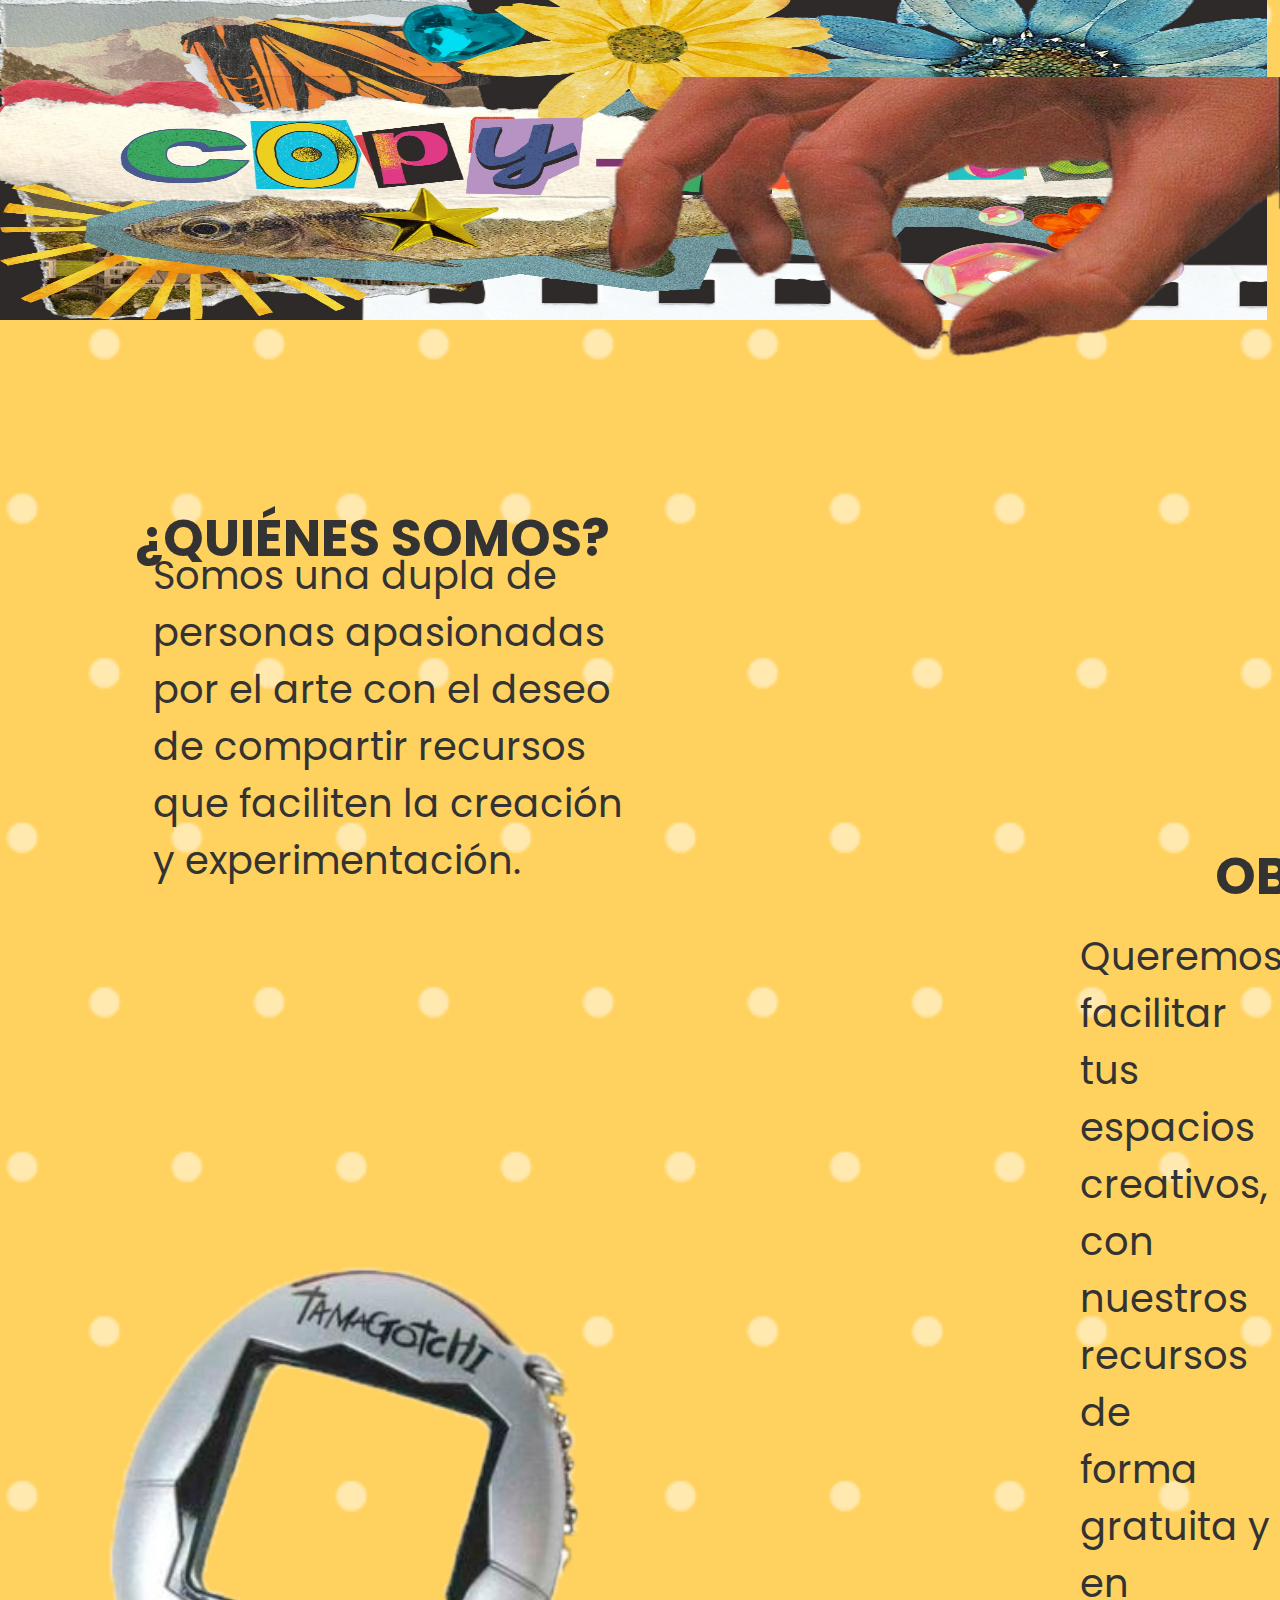
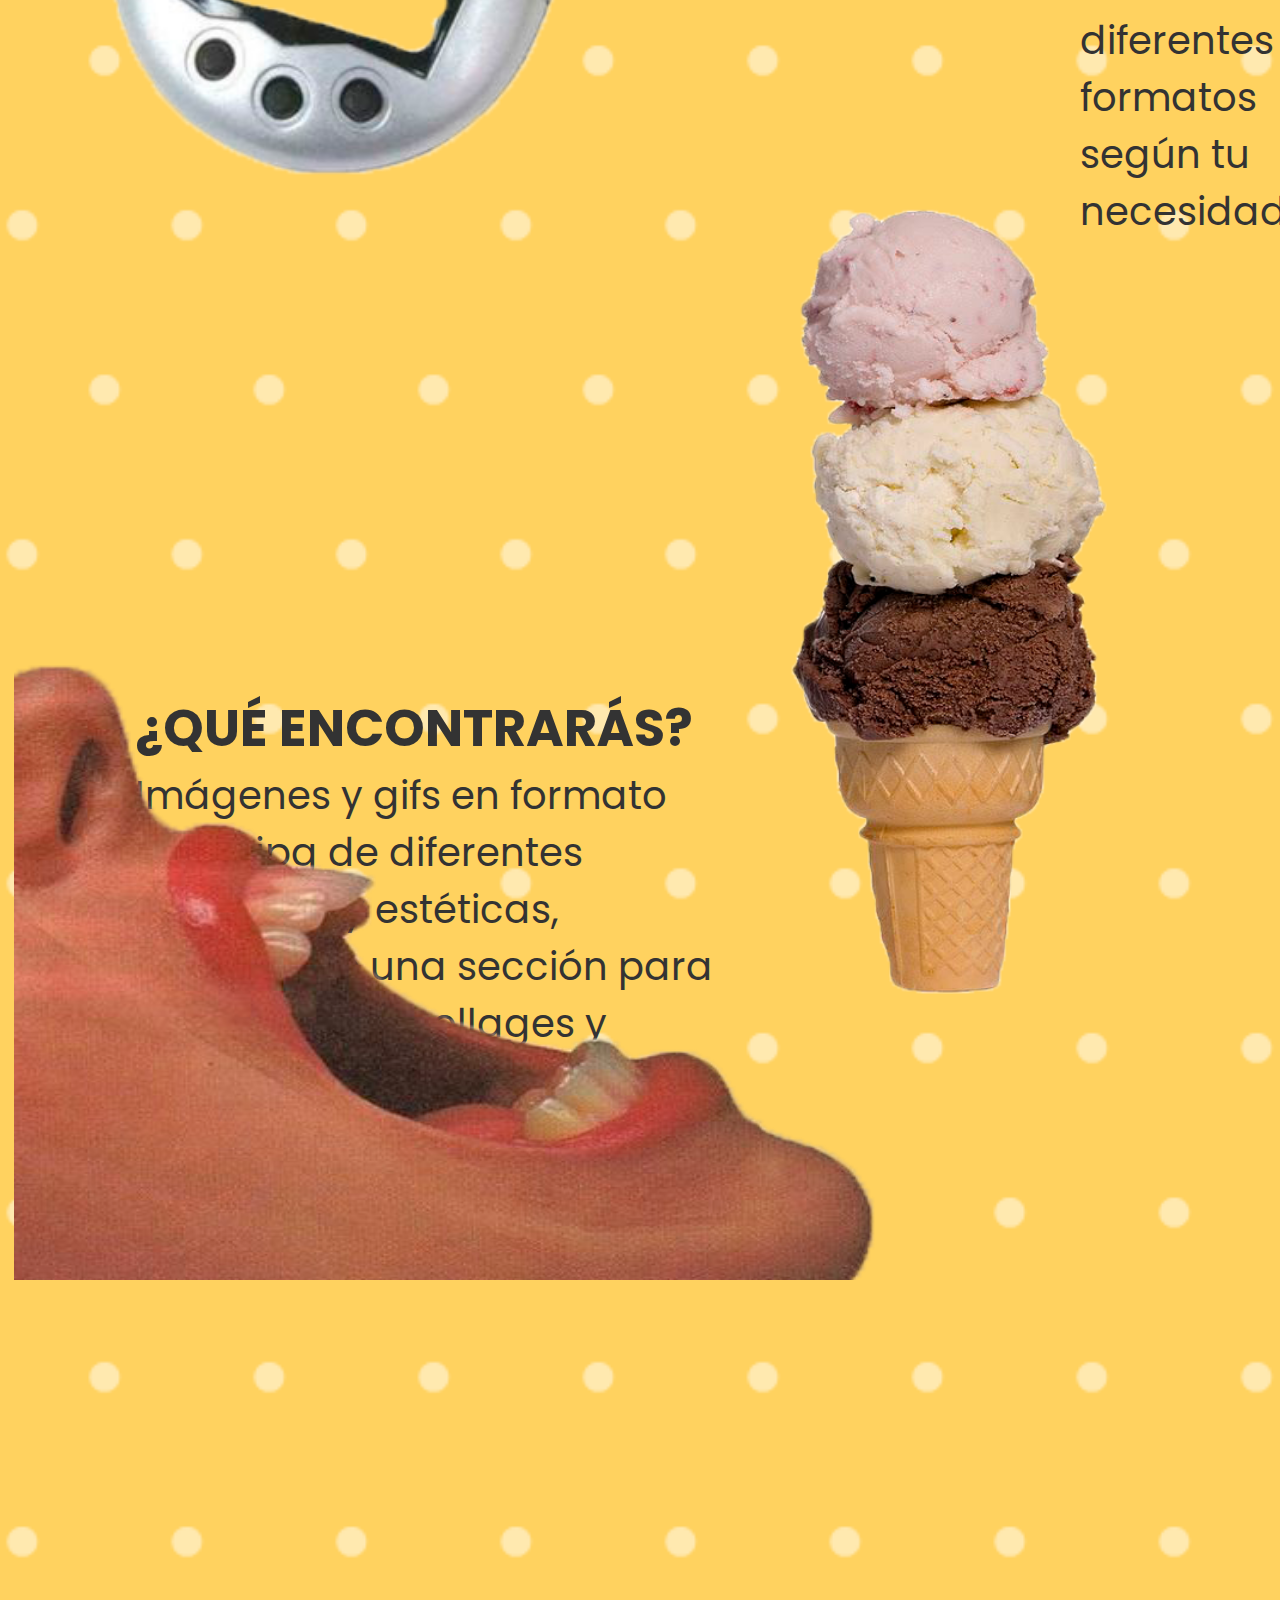
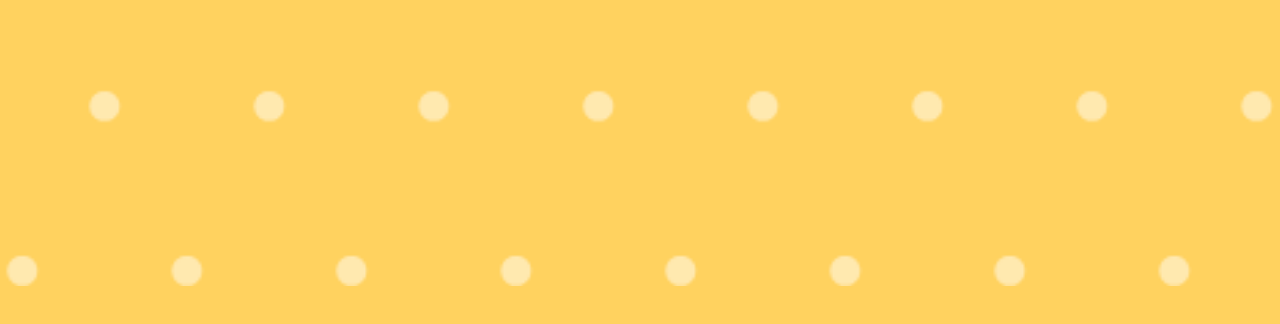
==== views/home.html @ df13f578 "Initial commit" ====
<!DOCTYPE html>
<html lang="es">
<head>
  <meta charset="UTF-8">
  <meta name="viewport" content="width=device-width, initial-scale=1.0">
  <link rel="stylesheet" href="../css/home.css"> <!-- Enlace al archivo CSS -->
</head>
<body>
  <!-- Imagen del encabezado -->
  <img src="../images/home/portada-paginaweb.jpg" alt="Encabezado Copy-Paste" class="header-image">
  
  <h2 class="quienes-somos">¿QUIÉNES SOMOS?</h2>
  <p class="quienes-somos-p">Somos una dupla de <br> personas apasionadas <br> por el arte con el deseo <br> de compartir recursos <br> que faciliten  la creación <br> y experimentación.</p>

  <img src="../images/home/mano.png" alt="Encabezado Copy-Paste" class="mano-image">

  <h2 class="objetivo">OBJETIVO</h2>
  <p class="objetivo-p">Queremos facilitar tus espacios creativos, con nuestros recursos de <br> forma gratuita y en diferentes formatos <br> según tu necesidad.</p>
  
  <img src="../images/home/tamagochi.png" alt="Encabezado Copy-Paste" class="tamagochi-image">

  <h2 class="que-encontraras">¿QUÉ ENCONTRARÁS?</h2>
  <p class="que-encontraras-p">Imágenes y gifs en formato <br> png y jpg de diferentes <br> temáticas y estéticas,<br> además de una sección para <br> compartir tus collages y <br>apoyarnos en esta <br>comunidad de creativos.</p>
  <img src="../images/home/helado.png" alt="Encabezado Copy-Paste" class="helado-image">
  <img src="../images/home/boca.png" alt="Encabezado Copy-Paste" class="boca-image">
  <div class="puntos-blancos-image"></div>
  
</body>
</html>
---- css/home.css ----
@import url('https://fonts.googleapis.com/css2?family=Poppins:wght@400;600&display=swap');

body {
    background-color: #FFD25F; /* Color de fondo amarillo claro */
    font-family: 'Poppins', sans-serif; /* Tipografía Poppins para todo el contenido */
    margin: 0px;/* Elimina márgenes predeterminados */
    position: relative;
}

h2 {
    font-size: 4.0vw; /* Tamaño para subtítulos */
    color: #333; /* Color oscuro para los subtítulos */
}

.quienes-somos {
    margin-top: 20vh; /* Ajusta la posición específica para el primer título */
    padding-left: 15vh;

}
.objetivo{
    margin-top: -10vh; /* Ajusta la posición específica para el primer título */
    padding-left: 135vh;
}
.que-encontraras{
    position: relative;
    top: -30vh;
    margin-top: 80vh; /* Ajusta la posición específica para el primer título */
    padding-left: 15vh;
}

p {
    font-size: 3.0vw; /* Tamaño de texto legible */
    color: #333; /* Color oscuro para el texto */
}
.quienes-somos-p{
    padding-left: 17vh;
    margin-top: -8vh;
}
.objetivo-p{
    padding-left: 120vh;
    margin-top: -8vh;
}
.que-encontraras-p{
    position: relative;
    top: -80vh;
    margin-top: 50vh; /* Ajusta la posición específica para el primer título */
    padding-left: 15vh;
}

.header-image {
    width: 99vw; /* Ocupa todo el ancho de la ventana */
    height: 25vw; /* Mantiene la proporción */
    display: block;
}
.mano-image {
    position: relative;
    width: 55vw; /* Mantiene el ancho automático */
    height: 55vw; /* Mantiene la proporción */
    float: right; /* Cambia a 'left' si quieres que esté a la izquierda */
    transform: scaleX(-1); /* Invierte horizontalmente la imagen */
    margin-top: -94.5vh;
    left: 0.2vh;
}
.tamagochi-image {
    position: relative;
    width: 75vw; /* Mantiene el ancho automático */
    height: 75vw; /* Mantiene la proporción */
    float: left; /* Cambia a 'left' si quieres que esté a la izquierda */
    margin-top: -90vh;
    left: -10vh;
}
.helado-image {
    position:absolute;
    width: 50vw; /* Mantiene el ancho automático */
    height: 70vw; /* Mantiene la proporción */
    right: 1vw;
    top: 135vw;
}   
.boca-image {
    position:absolute;
    width: 90vw; /* Mantiene el ancho automático */
    height: 90vw; /* Mantiene la proporción */
    right: 8.9vw;
    top: 135vw;
    transform: scaleX(-1);
}
.puntos-blancos-image {
    position: absolute; /* Coloca la imagen en la parte superior */
    top: 0;
    left: 0;
    right: 0;
    bottom: 0;
    background-image: url(../images/home/puntos-blancos-fondo.png); /* Cambia la ruta a tu imagen */
    background-size:cover; /* O 'contain', según lo que desees */
    background-repeat: no-repeat;
    background-position: center; /* Centra la imagen */
    opacity: 0.5; /* Ajusta la opacidad de la imagen */
    z-index: -1; /* Asegúrate de que esté detrás del contenido */
}
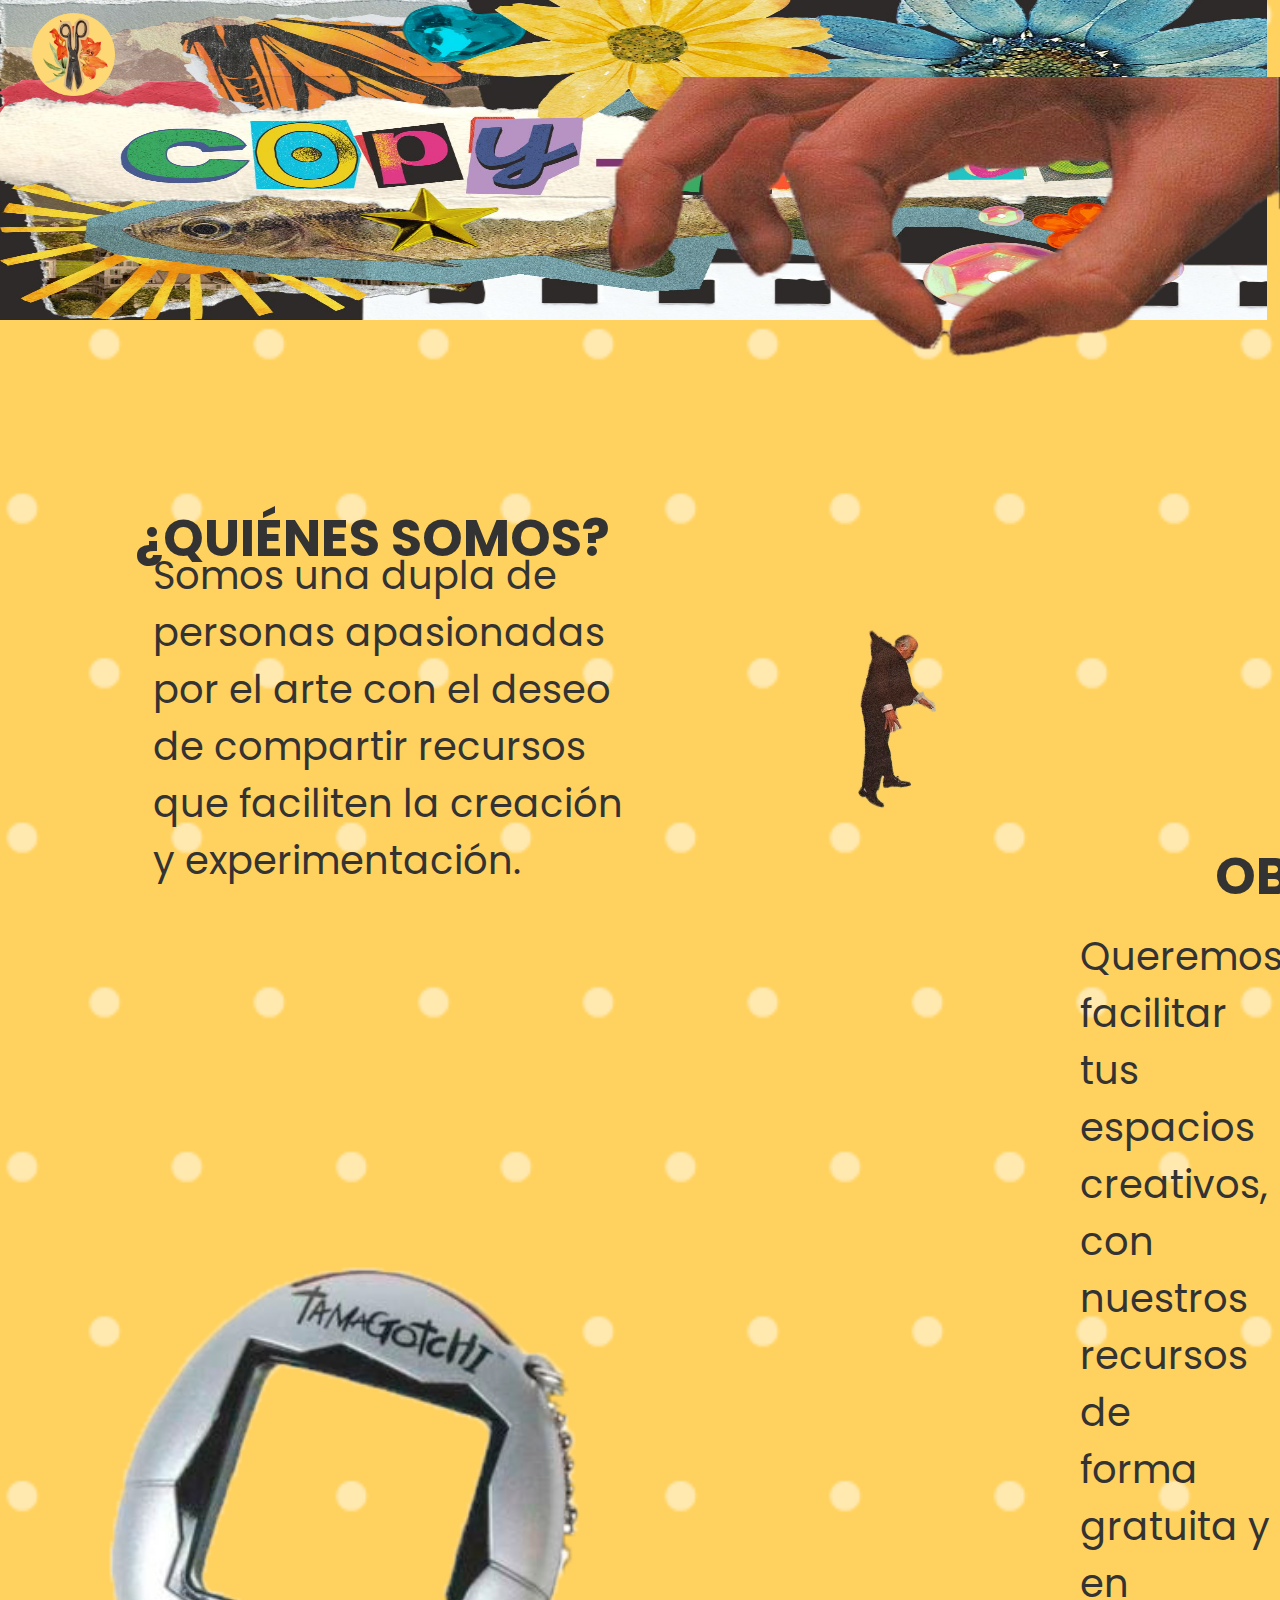
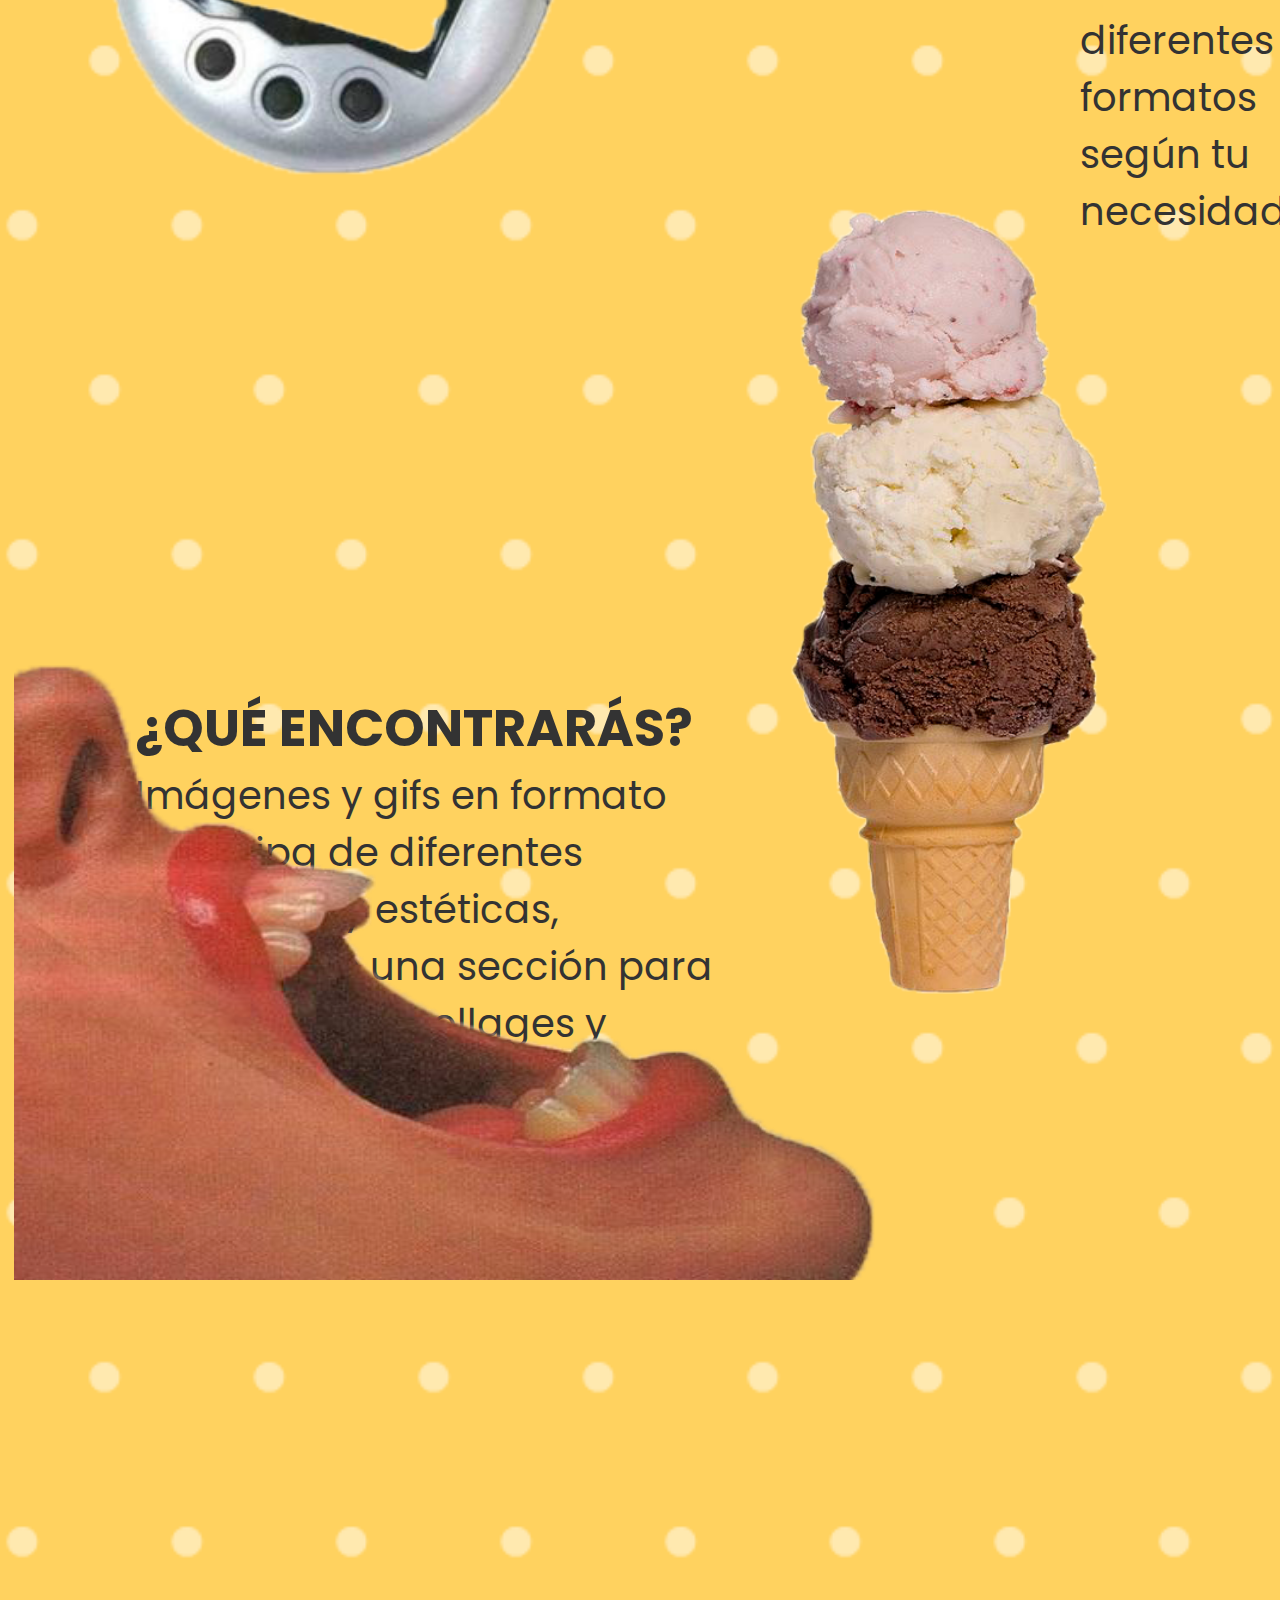
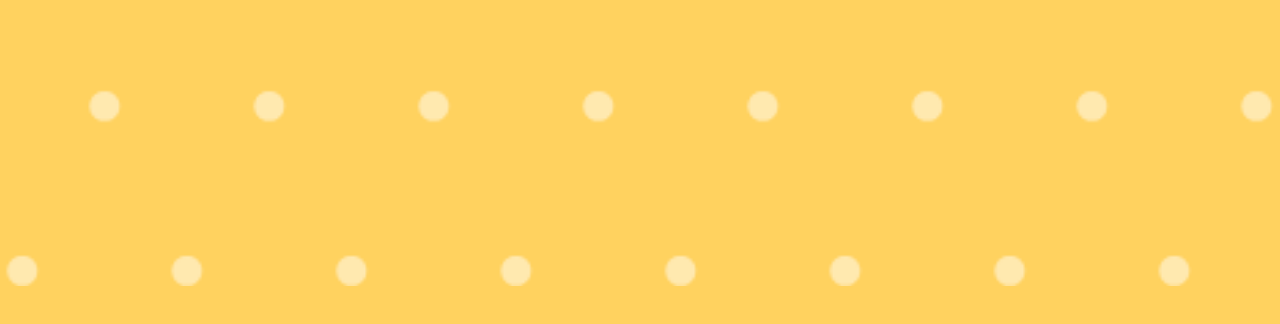
==== commit c4784682: "Logo y señor (sin movimiento)" ====
--- a/views/home.html
+++ b/views/home.html
@@ -7,22 +7,27 @@
 </head>
 <body>
   <!-- Imagen del encabezado -->
-  <img src="../images/home/portada-paginaweb.jpg" alt="Encabezado Copy-Paste" class="header-image">
+  <img src="../images/home/portada-paginaweb.jpg" alt="portada" class="header-image">
+  <img src="../images/home/logo-collage.png" alt="logo" class="logo-image">
+
+  <div class="container">
+    <img src="../images/home/señor.png" alt="señor" class="señor-image">
+  </div>
   
   <h2 class="quienes-somos">¿QUIÉNES SOMOS?</h2>
   <p class="quienes-somos-p">Somos una dupla de <br> personas apasionadas <br> por el arte con el deseo <br> de compartir recursos <br> que faciliten  la creación <br> y experimentación.</p>
-
-  <img src="../images/home/mano.png" alt="Encabezado Copy-Paste" class="mano-image">
+  
+  <img src="../images/home/mano.png" alt="mano" class="mano-image">
 
   <h2 class="objetivo">OBJETIVO</h2>
   <p class="objetivo-p">Queremos facilitar tus espacios creativos, con nuestros recursos de <br> forma gratuita y en diferentes formatos <br> según tu necesidad.</p>
   
-  <img src="../images/home/tamagochi.png" alt="Encabezado Copy-Paste" class="tamagochi-image">
+  <img src="../images/home/tamagochi.png" alt="tamagochi" class="tamagochi-image">
 
   <h2 class="que-encontraras">¿QUÉ ENCONTRARÁS?</h2>
   <p class="que-encontraras-p">Imágenes y gifs en formato <br> png y jpg de diferentes <br> temáticas y estéticas,<br> además de una sección para <br> compartir tus collages y <br>apoyarnos en esta <br>comunidad de creativos.</p>
-  <img src="../images/home/helado.png" alt="Encabezado Copy-Paste" class="helado-image">
-  <img src="../images/home/boca.png" alt="Encabezado Copy-Paste" class="boca-image">
+  <img src="../images/home/helado.png" alt="helado" class="helado-image">
+  <img src="../images/home/boca.png" alt="boca" class="boca-image">
   <div class="puntos-blancos-image"></div>
   
 </body>
--- a/css/home.css
+++ b/css/home.css
@@ -1,36 +1,36 @@
 @import url('https://fonts.googleapis.com/css2?family=Poppins:wght@400;600&display=swap');
 
 body {
-    background-color: #FFD25F; /* Color de fondo amarillo claro */
-    font-family: 'Poppins', sans-serif; /* Tipografía Poppins para todo el contenido */
-    margin: 0px;/* Elimina márgenes predeterminados */
+    background-color: #FFD25F; 
+    font-family: 'Poppins', sans-serif; 
+    margin: 0px;
     position: relative;
 }
 
 h2 {
-    font-size: 4.0vw; /* Tamaño para subtítulos */
-    color: #333; /* Color oscuro para los subtítulos */
+    font-size: 4.0vw; 
+    color: #333; 
 }
 
 .quienes-somos {
-    margin-top: 20vh; /* Ajusta la posición específica para el primer título */
+    margin-top: 20vh; 
     padding-left: 15vh;
 
 }
 .objetivo{
-    margin-top: -10vh; /* Ajusta la posición específica para el primer título */
+    margin-top: -10vh; 
     padding-left: 135vh;
 }
 .que-encontraras{
     position: relative;
     top: -30vh;
-    margin-top: 80vh; /* Ajusta la posición específica para el primer título */
+    margin-top: 80vh; 
     padding-left: 15vh;
 }
 
 p {
-    font-size: 3.0vw; /* Tamaño de texto legible */
-    color: #333; /* Color oscuro para el texto */
+    font-size: 3.0vw; 
+    color: #333; 
 }
 .quienes-somos-p{
     padding-left: 17vh;
@@ -43,57 +43,86 @@
 .que-encontraras-p{
     position: relative;
     top: -80vh;
-    margin-top: 50vh; /* Ajusta la posición específica para el primer título */
+    margin-top: 50vh; 
     padding-left: 15vh;
 }
 
 .header-image {
-    width: 99vw; /* Ocupa todo el ancho de la ventana */
-    height: 25vw; /* Mantiene la proporción */
+    width: 99vw; 
+    height: 25vw; 
     display: block;
 }
 .mano-image {
     position: relative;
-    width: 55vw; /* Mantiene el ancho automático */
-    height: 55vw; /* Mantiene la proporción */
-    float: right; /* Cambia a 'left' si quieres que esté a la izquierda */
-    transform: scaleX(-1); /* Invierte horizontalmente la imagen */
+    width: 55vw; 
+    height: 55vw; 
+    float: right; 
+    transform: scaleX(-1); 
     margin-top: -94.5vh;
     left: 0.2vh;
 }
 .tamagochi-image {
     position: relative;
-    width: 75vw; /* Mantiene el ancho automático */
-    height: 75vw; /* Mantiene la proporción */
-    float: left; /* Cambia a 'left' si quieres que esté a la izquierda */
+    width: 75vw; 
+    height: 75vw; 
+    float: left; 
     margin-top: -90vh;
     left: -10vh;
 }
 .helado-image {
     position:absolute;
-    width: 50vw; /* Mantiene el ancho automático */
-    height: 70vw; /* Mantiene la proporción */
+    width: 50vw; 
+    height: 70vw; 
     right: 1vw;
     top: 135vw;
 }   
 .boca-image {
     position:absolute;
-    width: 90vw; /* Mantiene el ancho automático */
-    height: 90vw; /* Mantiene la proporción */
+    width: 90vw; 
+    height: 90vw; 
     right: 8.9vw;
     top: 135vw;
     transform: scaleX(-1);
 }
 .puntos-blancos-image {
-    position: absolute; /* Coloca la imagen en la parte superior */
+    position: absolute; 
     top: 0;
     left: 0;
     right: 0;
     bottom: 0;
-    background-image: url(../images/home/puntos-blancos-fondo.png); /* Cambia la ruta a tu imagen */
-    background-size:cover; /* O 'contain', según lo que desees */
+    background-image: url(../images/home/puntos-blancos-fondo.png); 
+    background-size:cover; 
     background-repeat: no-repeat;
-    background-position: center; /* Centra la imagen */
-    opacity: 0.5; /* Ajusta la opacidad de la imagen */
-    z-index: -1; /* Asegúrate de que esté detrás del contenido */
+    background-position: center; 
+    opacity: 0.5; 
+    z-index: -1; 
 }
+.logo-image{
+    position:absolute;
+    height: 6.5vw;
+    width: 6.5vw;
+    right: 91vw;
+    top: 1vw;
+}
+.container {
+    position: absolute;
+    width: 100vw;
+    height: 80vw;
+    display: flex;
+    justify-content: center;
+    align-items: center;
+    overflow:auto; /* Para que no se vea la imagen saliendo del contenedor */
+}
+
+.señor-image {
+    position: absolute;
+    width: 320px; /* Ajusta el tamaño de la imagen si es necesario */
+    transform: translate(80%, -38%)rotate(-20deg); /* Centra la imagen horizontal y verticalmente */
+    animation: moveInS 3s ease-in-out 3; /* 3 repeticiones */
+    z-index: 1;
+}
+
+/* Definir el movimiento en los keyframes */
+@keyframes moveInS {
+    0% {
+        transform: translate(0, 0); /* Punto de partida */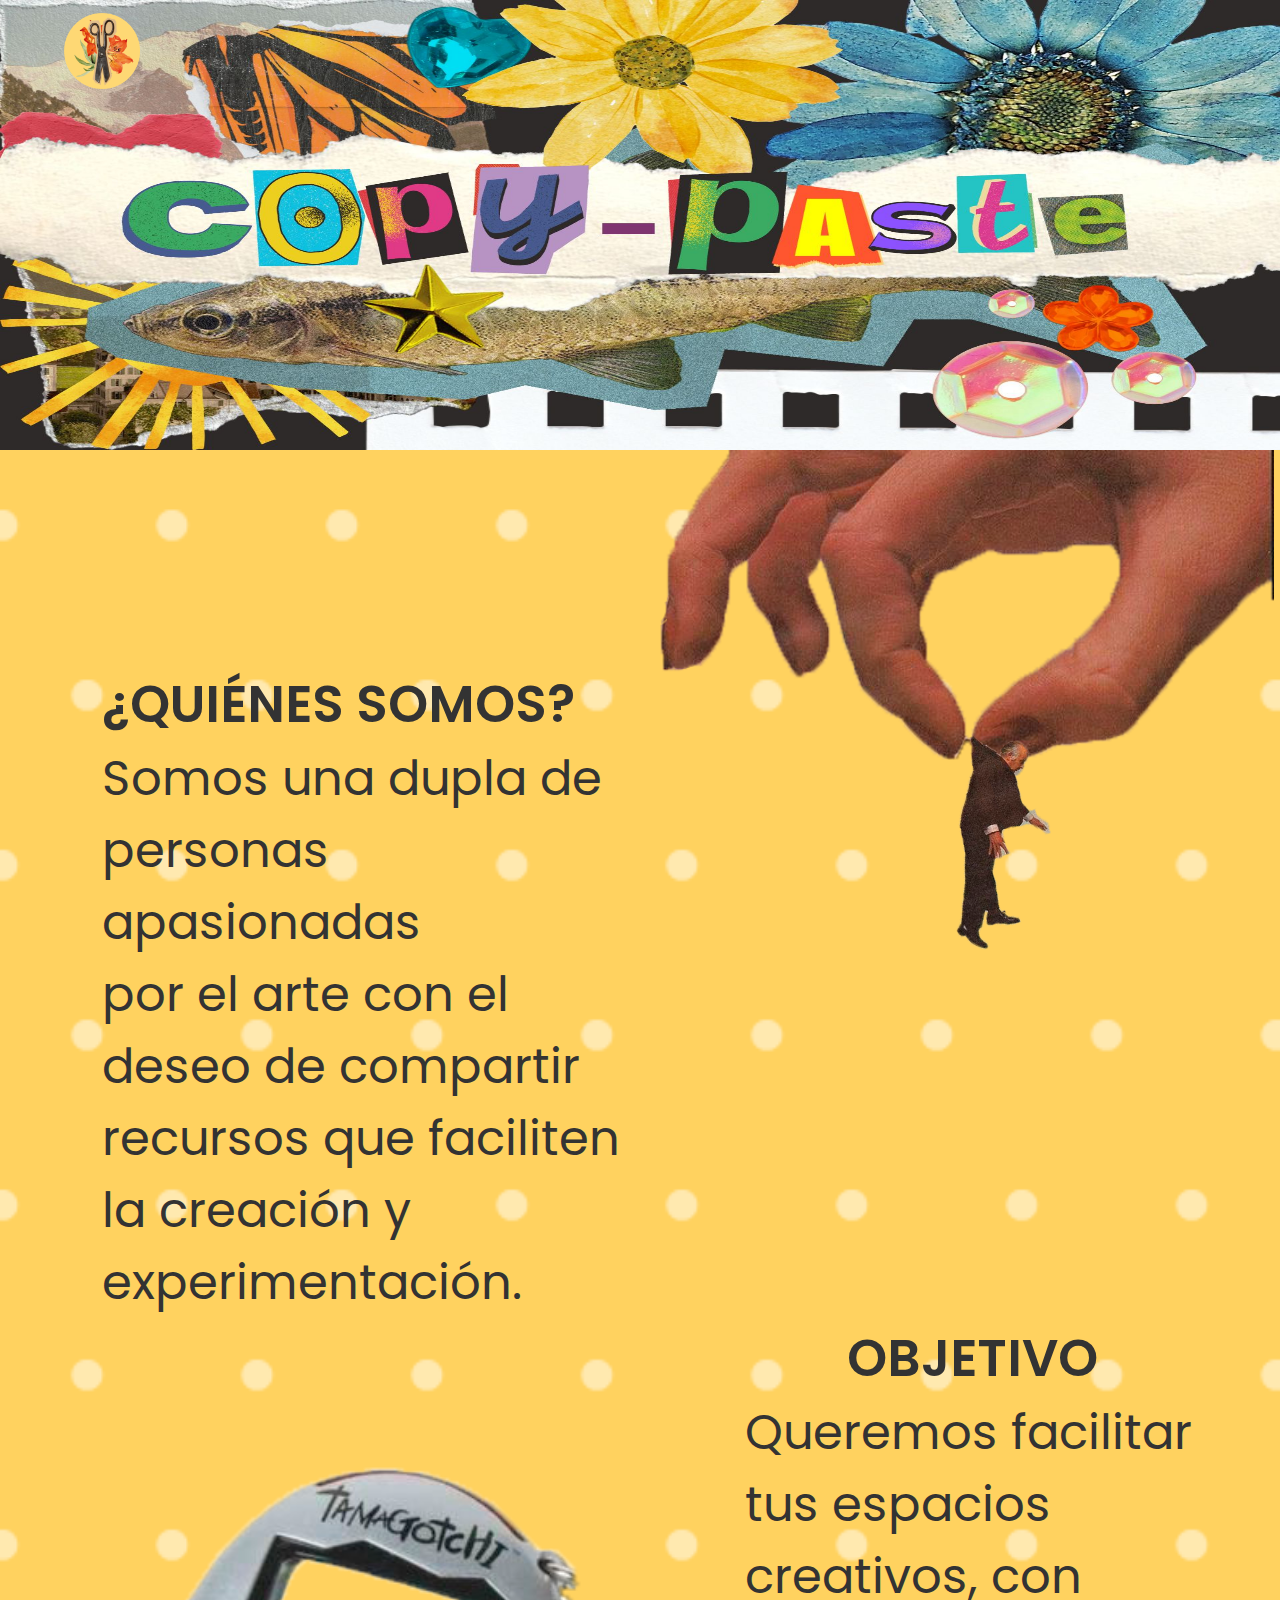
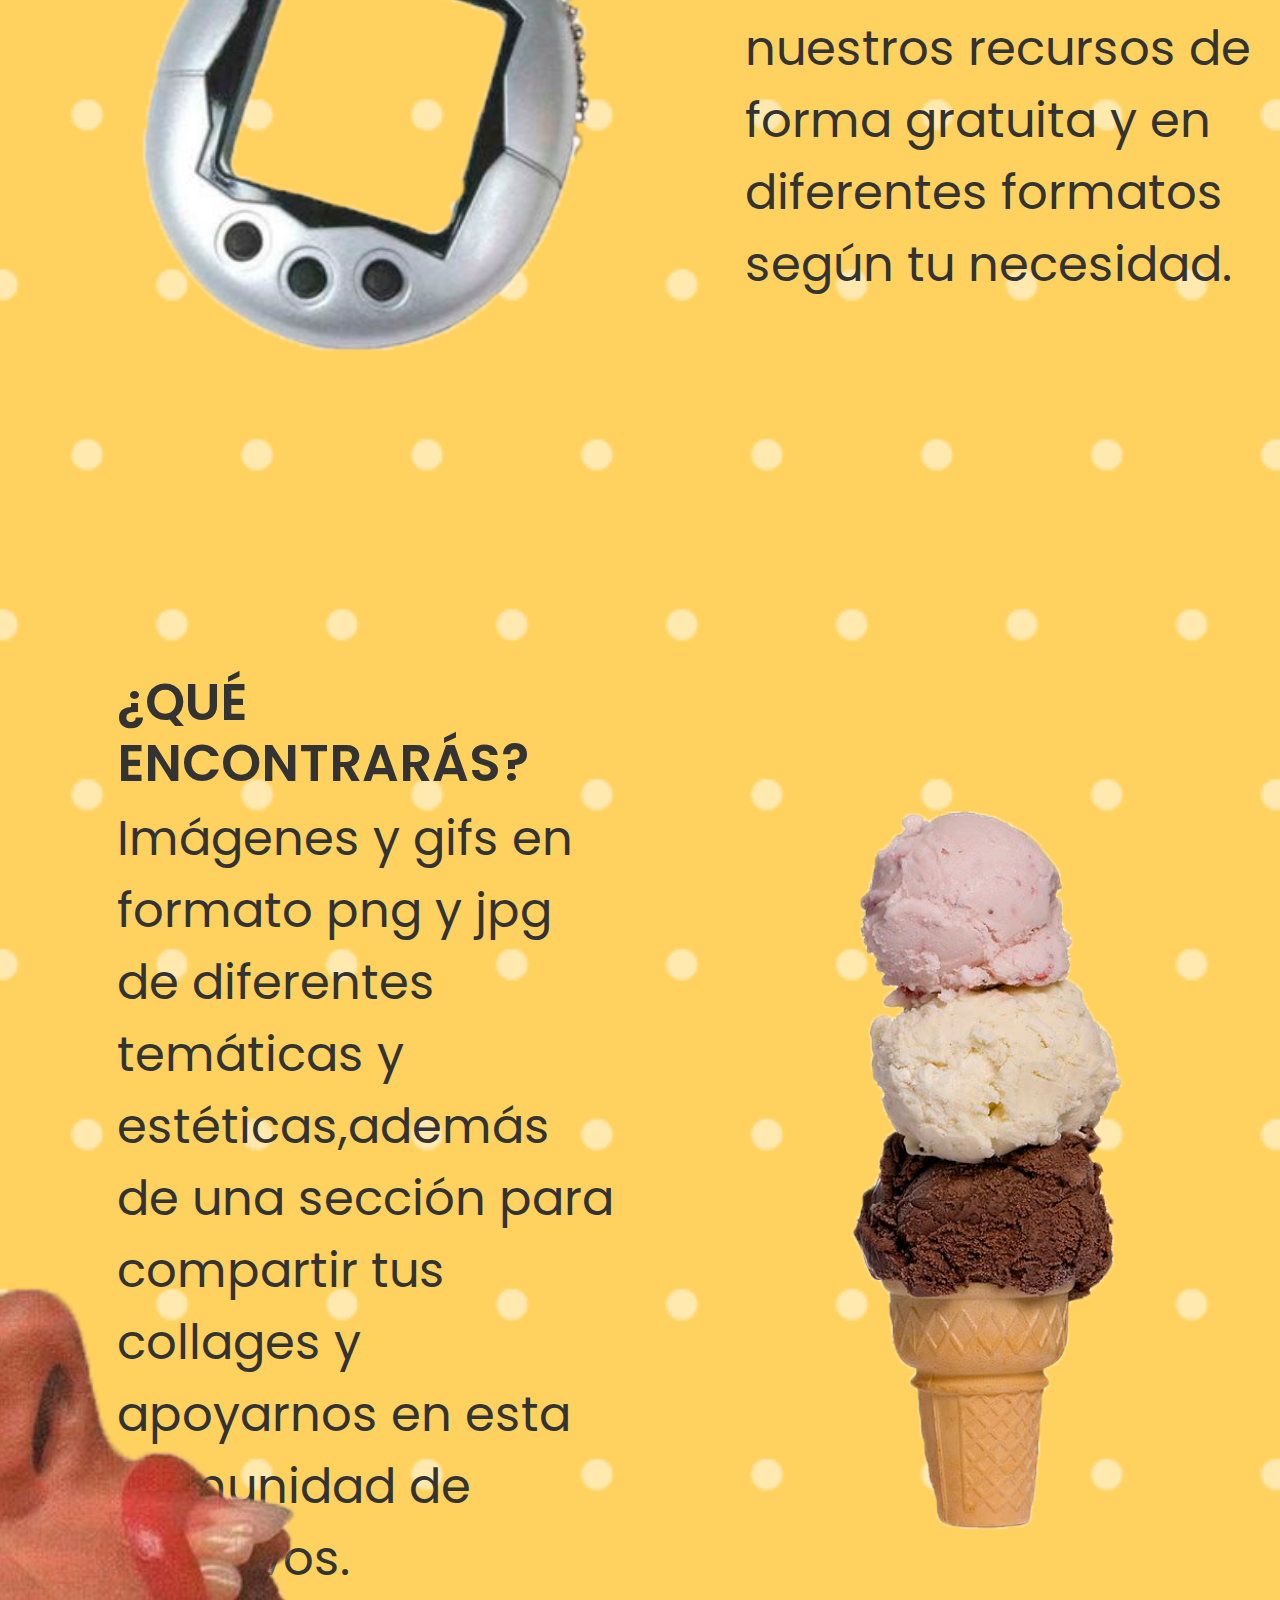
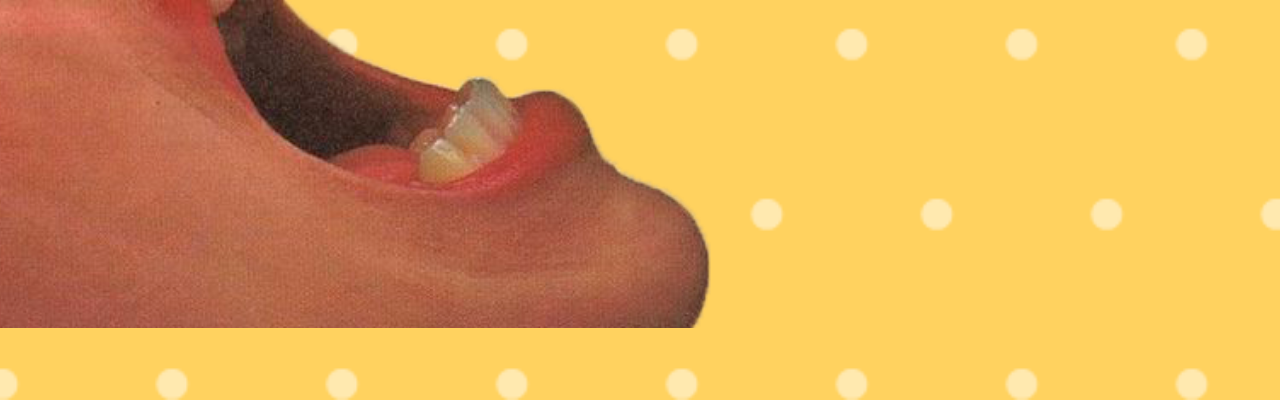
==== commit ab2eb90c: "Vista Recursos y Png , archivo @keryframes" ====
--- a/views/home.html
+++ b/views/home.html
@@ -3,32 +3,48 @@
 <head>
   <meta charset="UTF-8">
   <meta name="viewport" content="width=device-width, initial-scale=1.0">
-  <link rel="stylesheet" href="../css/home.css"> <!-- Enlace al archivo CSS -->
+  <link rel="stylesheet" href="https://stackpath.bootstrapcdn.com/bootstrap/4.5.2/css/bootstrap.min.css"> <!-- Bootstrap CSS -->
+  <link rel="stylesheet" href="../css/home.css"> <!-- Tu CSS personalizado -->
+  
 </head>
 <body>
-  <!-- Imagen del encabezado -->
-  <img src="../images/home/portada-paginaweb.jpg" alt="portada" class="header-image">
-  <img src="../images/home/logo-collage.png" alt="logo" class="logo-image">
-
-  <div class="container">
-    <img src="../images/home/señor.png" alt="señor" class="señor-image">
-  </div>
-  
-  <h2 class="quienes-somos">¿QUIÉNES SOMOS?</h2>
-  <p class="quienes-somos-p">Somos una dupla de <br> personas apasionadas <br> por el arte con el deseo <br> de compartir recursos <br> que faciliten  la creación <br> y experimentación.</p>
-  
-  <img src="../images/home/mano.png" alt="mano" class="mano-image">
-
-  <h2 class="objetivo">OBJETIVO</h2>
-  <p class="objetivo-p">Queremos facilitar tus espacios creativos, con nuestros recursos de <br> forma gratuita y en diferentes formatos <br> según tu necesidad.</p>
-  
-  <img src="../images/home/tamagochi.png" alt="tamagochi" class="tamagochi-image">
-
-  <h2 class="que-encontraras">¿QUÉ ENCONTRARÁS?</h2>
-  <p class="que-encontraras-p">Imágenes y gifs en formato <br> png y jpg de diferentes <br> temáticas y estéticas,<br> además de una sección para <br> compartir tus collages y <br>apoyarnos en esta <br>comunidad de creativos.</p>
-  <img src="../images/home/helado.png" alt="helado" class="helado-image">
-  <img src="../images/home/boca.png" alt="boca" class="boca-image">
   <div class="puntos-blancos-image"></div>
   
+  <div class="container-fluid">
+    <div class="row">
+      <!-- Imagen del encabezado -->
+      <div class="col-12 p-0">
+        <img src="../images/home/portada-paginaweb.jpg" alt="portada" class="header-image img-fluid w-100">
+        <img src="../images/home/logo-collage.png" alt="logo" class="logo-image">
+        <img src="../images/home/mano.png" alt="mano" class="mano-image img-fluid">
+        <img src="../images/home/señor.png" alt="señor" class="señor-image img-fluid">
+        <h2 class="quienes-somos">¿QUIÉNES SOMOS?</h2>
+        <p class="quienes-somos-p">Somos una dupla de personas apasionadas <br> por el arte con el deseo de compartir recursos que faciliten la creación y experimentación.</p>
+      </div>
+    </div>
+    <div class="row">
+      <div class="col-6">
+        <img src="../images/home/tamagochi.png" alt="tamagochi" class="tamagochi-image img-fluid">
+      </div>
+      <div class="col-6">
+        <h2 class="objetivo">OBJETIVO</h2>
+        <p class="objetivo-p">Queremos facilitar tus espacios creativos, con nuestros recursos de forma gratuita y en diferentes formatos según tu necesidad.</p>
+      </div>
+    </div>
+    <div class="row">
+      <div class="col-6">
+        <h2 class="que-encontraras">¿QUÉ ENCONTRARÁS?</h2>
+        <p class="que-encontraras-p">Imágenes y gifs en formato png y jpg de diferentes temáticas y estéticas,además de una sección para compartir tus collages y apoyarnos en esta comunidad de creativos.</p>
+        <img src="../images/home/boca.png" alt="boca" class="boca-image img-fluid">
+      </div>
+      <div class="col-6 text-center">
+        <img src="../images/home/helado.png" alt="helado" class="helado-image img-fluid">
+      </div>
+    </div>
+  </div>  
+  <!-- Bootstrap JS y Popper.js -->
+  <script src="https://code.jquery.com/jquery-3.5.1.slim.min.js"></script>
+  <script src="https://cdn.jsdelivr.net/npm/@popperjs/core@2.5.2/dist/umd/popper.min.js"></script>
+  <script src="https://stackpath.bootstrapcdn.com/bootstrap/4.5.2/js/bootstrap.min.js"></script>
 </body>
-</html>+</html>
--- a/css/home.css
+++ b/css/home.css
@@ -1,8 +1,16 @@
 @import url('https://fonts.googleapis.com/css2?family=Poppins:wght@400;600&display=swap');
 
+.row {
+    height: 1200px; /* Ajusta la altura al contenido */
+}
+.container-fluid {
+    height: 100%; /* Asegura que el contenido ocupe el 100% del espacio disponible */
+    position: relative;
+    z-index: 1; /* Pone el contenido por encima del fondo */
+}
 body {
     background-color: #FFD25F; 
-    font-family: 'Poppins', sans-serif; 
+    font-family: 'Poppins', 'sans-serif'; 
     margin: 0px;
     position: relative;
 }
@@ -10,119 +18,256 @@
 h2 {
     font-size: 4.0vw; 
     color: #333; 
-}
-
-.quienes-somos {
-    margin-top: 20vh; 
-    padding-left: 15vh;
-
-}
+    font-weight: 600;
+}
+
+p {
+    font-size: 3.0rem; 
+    color: #333; 
+}
+.menu-image {
+    position: absolute;
+    width: 7%;
+    height: auto;
+    top: 1vw;
+    left: 87vw;
+}
+.header-image {
+    width: 100%;
+    height: 50vh;
+}
+.logo-image{
+    position:absolute;
+    height: 4%;
+    width: auto;
+    left: 5vw;
+    top: 1vw;
+}
+
+.quienes-somos { 
+    position: relative;
+    padding-left: 8vw;
+    top: -45vw;
+}
+.quienes-somos-p{
+    max-width: 50vw;
+    position: relative;
+    padding-left: 8vw;
+    top: -45vw;
+}
+.mano-image {
+    position: relative;
+    width: 50%;
+    right: -49.5vw;
+    transform: scaleX(-1); 
+}
+.señor-image { 
+    position: relative;
+    right: 11vw;
+    top: 10vw;
+    width: 30%;
+    transform: translate(80%, -38%)rotate(-20deg); 
+} 
 .objetivo{
-    margin-top: -10vh; 
-    padding-left: 135vh;
+    position: relative;
+    padding-left: 15vw;
+    padding-top: 10vw;
+}
+
+.objetivo-p{
+    position: relative;
+    max-width: 50vw;
+    padding-left: 7vw;
+}
+
+.tamagochi-image {
+    position: relative;
+    width: 100%;
+    transform: scale(1.5); 
+    left: 7vw;
+    top: 18vw;
+
 }
 .que-encontraras{
     position: relative;
-    top: -30vh;
-    margin-top: 80vh; 
-    padding-left: 15vh;
-}
-
-p {
-    font-size: 3.0vw; 
-    color: #333; 
-}
-.quienes-somos-p{
-    padding-left: 17vh;
-    margin-top: -8vh;
-}
-.objetivo-p{
-    padding-left: 120vh;
-    margin-top: -8vh;
-}
+    padding-left: 8vw;
+    top: -10vw;
+}
+
 .que-encontraras-p{
     position: relative;
-    top: -80vh;
-    margin-top: 50vh; 
-    padding-left: 15vh;
-}
-
-.header-image {
-    width: 99vw; 
-    height: 25vw; 
-    display: block;
-}
-.mano-image {
-    position: relative;
-    width: 55vw; 
-    height: 55vw; 
-    float: right; 
-    transform: scaleX(-1); 
-    margin-top: -94.5vh;
-    left: 0.2vh;
-}
-.tamagochi-image {
-    position: relative;
-    width: 75vw; 
-    height: 75vw; 
-    float: left; 
-    margin-top: -90vh;
-    left: -10vh;
-}
+    padding-left: 8vw;
+    top: -10vw;
+}
+
 .helado-image {
-    position:absolute;
-    width: 50vw; 
-    height: 70vw; 
-    right: 1vw;
-    top: 135vw;
+    position:relative;
+    width: 90%; 
+    height: auto;
+    left: 2vw;
+    top: -5vw;
+    
 }   
 .boca-image {
-    position:absolute;
-    width: 90vw; 
-    height: 90vw; 
-    right: 8.9vw;
-    top: 135vw;
-    transform: scaleX(-1);
+    position: absolute; /* Permite que la imagen no afecte el flujo del documento */
+    left: 12vw;
+    top: 10vw; /* Ajusta la posición vertical */
+    transform: scaleX(-1) scale(1.5);
+    z-index: 1; /* Asegura que la imagen esté por encima del contenido */
+    width: 100%;
 }
 .puntos-blancos-image {
-    position: absolute; 
+    position: absolute; /* Fija la imagen de fondo para que siempre cubra la pantalla */
     top: 0;
     left: 0;
-    right: 0;
-    bottom: 0;
+    width: 100%;
+    height: 100%; /* Cubre todo el espacio de la página */
     background-image: url(../images/home/puntos-blancos-fondo.png); 
-    background-size:cover; 
+    background-size: cover; /* Asegura que el fondo cubra todo el contenedor */
     background-repeat: no-repeat;
-    background-position: center; 
+    background-position: center;
     opacity: 0.5; 
-    z-index: -1; 
-}
-.logo-image{
-    position:absolute;
-    height: 6.5vw;
-    width: 6.5vw;
-    right: 91vw;
-    top: 1vw;
-}
-.container {
-    position: absolute;
-    width: 100vw;
-    height: 80vw;
-    display: flex;
-    justify-content: center;
-    align-items: center;
-    overflow:auto; /* Para que no se vea la imagen saliendo del contenedor */
-}
-
-.señor-image {
-    position: absolute;
-    width: 320px; /* Ajusta el tamaño de la imagen si es necesario */
-    transform: translate(80%, -38%)rotate(-20deg); /* Centra la imagen horizontal y verticalmente */
-    animation: moveInS 3s ease-in-out 3; /* 3 repeticiones */
-    z-index: 1;
+    z-index: -1; /* Mantén la imagen detrás del contenido */
 }
 
 /* Definir el movimiento en los keyframes */
-@keyframes moveInS {
+@keyframes mover-imagen {
     0% {
-        transform: translate(0, 0); /* Punto de partida */+      transform: translateX(0); /* Posición inicial */
+    }
+    50% {
+      transform: translateX(100px-100px); /* Posición a la mitad de la animación */
+    }
+    100% {
+      transform: translateX(0); /* Regresa a la posición inicial */
+    }
+  }
+
+
+/* DIMENSIONES */
+@media (min-width: 320px) and (max-width: 500px) { /* PARA PANTALLAS MUY PEQUEÑAS A PEQUEÑAS (MÓVILES) */
+    .row {
+        height: 525px; /* Ajusta la altura al contenido */
+    }
+    .header-image {
+        height: 24vh; /* Ajusta el tamaño del header para pantallas pequeñas */
+    }
+    
+    .logo-image {
+        top: 4vw; /* Mueve el logo hacia abajo */
+        left: 4vw;
+        width: 9vw; /* Aumenta el tamaño del logo */
+        height: auto;
+    }
+    h2 {
+        font-size: 4.0vw; /* Aumenta ligeramente el tamaño del h2 para pantallas pequeñas */
+        color: #333; 
+        font-weight: 600;
+    }
+
+    p {
+        font-size: 0.7rem; /* Mantiene el tamaño del párrafo */
+        color: #333;
+    }
+
+    .quienes-somos { 
+        position: relative;
+        padding-left: 9vw; /* Reduce el padding izquierdo */
+        top: -41vw; /* Reduce el margen superior */
+    }
+
+    .quienes-somos-p {
+        position: relative;
+        left: 2vw; /* Reduce el margen izquierdo */
+        top: -43vw; /* Reduce el margen superior */
+        max-width: 55vw;
+    }
+
+    .mano-image {
+        position: relative;
+        width: 50%; /* Mantiene el ancho al 100% */
+        right: -49,5vw; /* Quita el desplazamiento hacia la derecha */
+        transform: scaleX(-1); 
+    }
+
+    .señor-image {
+        position: relative;
+        right: 13vw; /* Ajusta la posición horizontal */
+        top: 7vw; /* Ajusta la posición vertical */
+        width: 40%; /* Aumenta el tamaño para que sea más visible */
+        transform: translate(50%, -20%) rotate(-20deg); /* Ajusta la centración */
+    }
+
+    .objetivo {
+        position: relative;
+        padding-left: 14vw; /* Reduce el padding izquierdo */
+        padding-top: 1vw; /* Mantiene el margen superior */
+    }
+
+    .objetivo-p {
+        position: relative;
+        padding-left: 11vw; /* Reduce el padding izquierdo */
+    }
+
+    .tamagochi-image {
+        position: relative;
+        width: 100%; /* Mantiene el ancho al 100% */
+        transform: scale(1.5); /* Reduce la escala */
+        left: 5vw; /* Ajusta la posición horizontal */
+        top: 5vw; /* Ajusta la posición vertical */
+    }
+
+    .que-encontraras {
+        position: relative;
+        padding-left: 5vw; /* Reduce el padding izquierdo */
+        top: -45vw; /* Mantiene el margen superior */
+        margin: 0;
+    }
+
+    .que-encontraras-p {
+        position: relative;
+        padding-left: 5vw; /* Reduce el padding izquierdo */
+        top: -45vw;
+        margin: 0;
+    }
+
+    .helado-image {
+        position: relative;
+        width: 90%; /* Mantiene el ancho al 90% */
+        height: auto;
+        left: 2vw; /* Ajusta la posición horizontal */
+        top: -43vw; /* Reduce el margen superior */
+    }
+
+    .boca-image {
+        position: relative; /* Permite que la imagen no afecte el flujo del documento */
+        left: 6vw; /* Ajusta la posición horizontal */
+        top: -68vw; /* Ajusta la posición vertical */
+        transform: scaleX(-1) scale(1.5); /* Voltea la imagen y la escala */
+        max-height: none; /* Evita restricciones de altura */
+        max-width: 100%; /* Evita restricciones de ancho */
+        z-index: 1; /* Asegura que la imagen esté por encima del contenido */
+    }
+
+    .puntos-blancos-image {
+        position: absolute;
+        top: 0;
+        left: 0;
+        width: 100%;
+        height: 100%;
+        object-fit: cover; /* Asegura que cubra todo el contenedor */
+        z-index: -1; /* Envía la imagen al fondo */
+    }
+}
+@media (min-width: 540px) and (max-width: 800px) { /* PARA PANTALLAS PEQUEÑAS A MEDIANAS (TABLETS) */
+    .header-image {
+        height: 30vh; /* Ajusta el tamaño del header para pantallas medianas */
+    }
+    
+    .logo-image {
+        top: 2vw; /* Mueve el logo hacia abajo */
+        left: 5vw;
+        width: 8vw; /* Aumenta el tamaño del logo */
+        height: auto;
+    }
+}
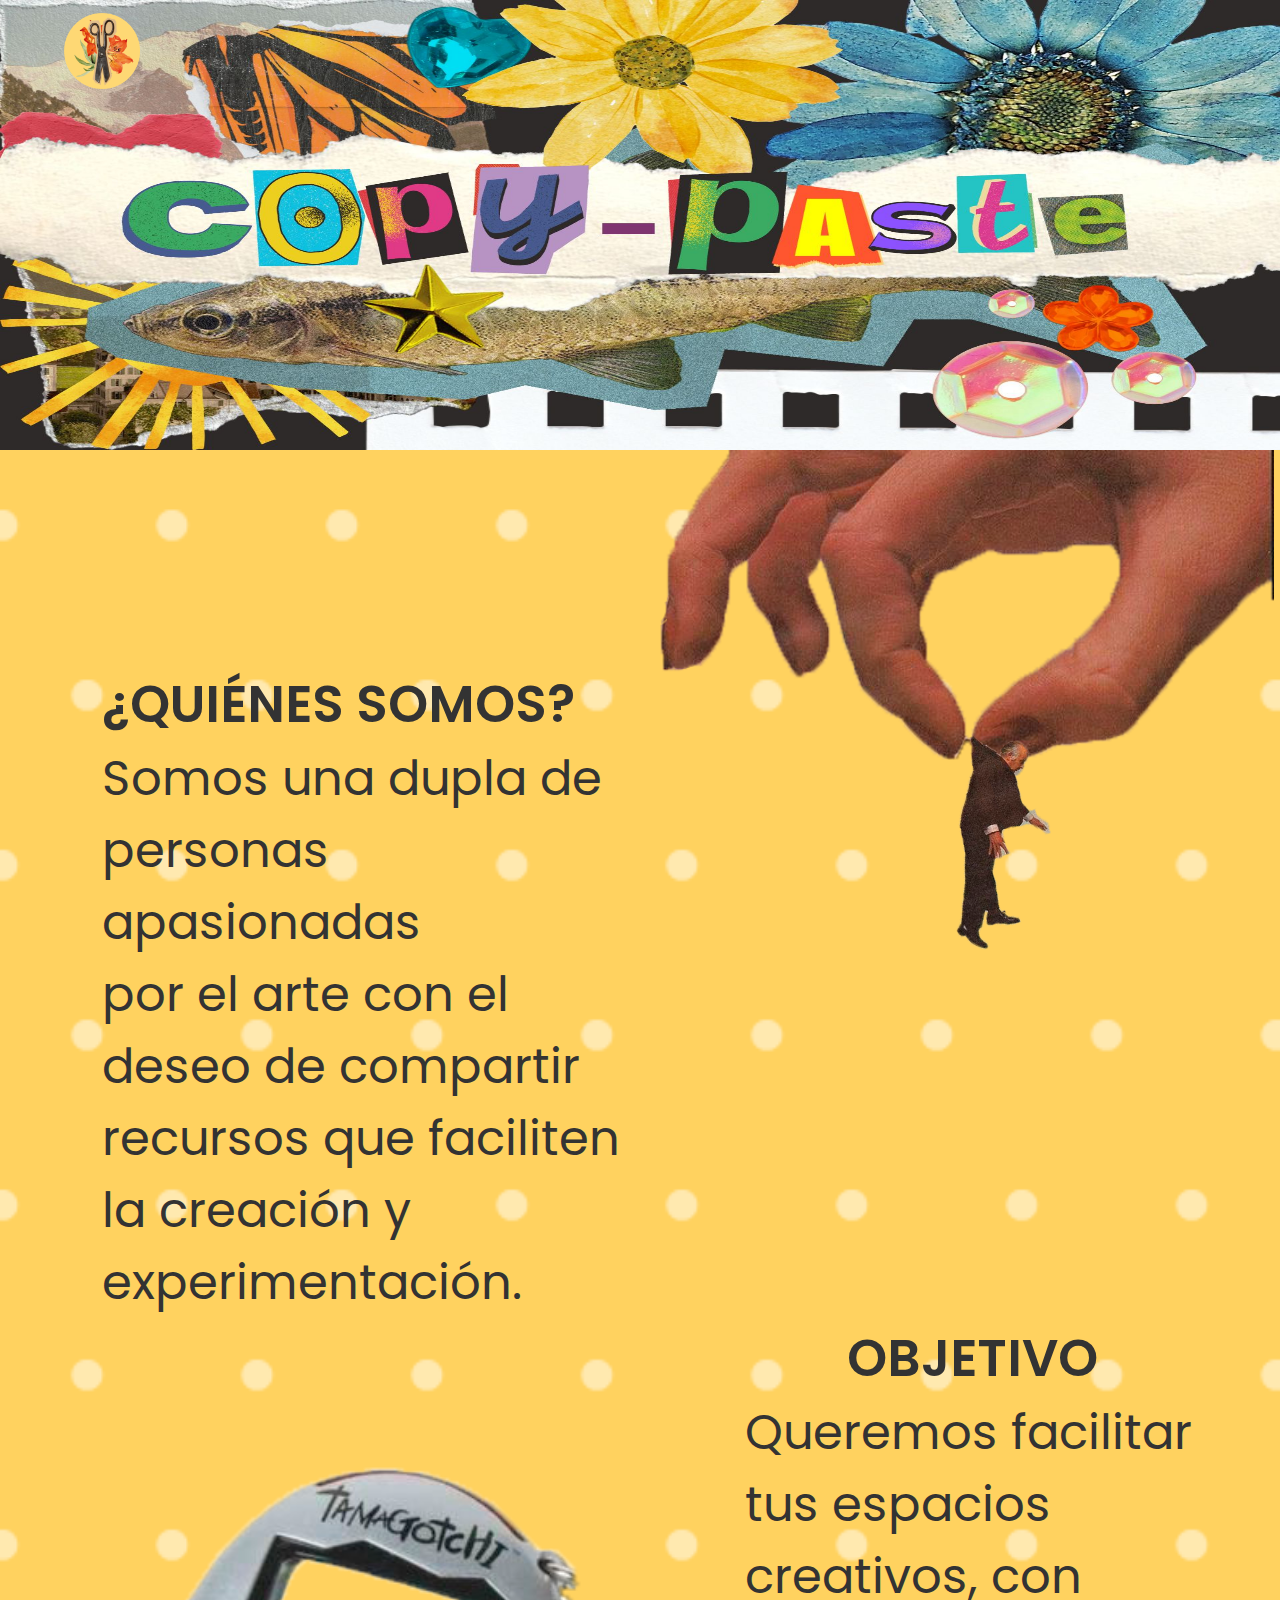
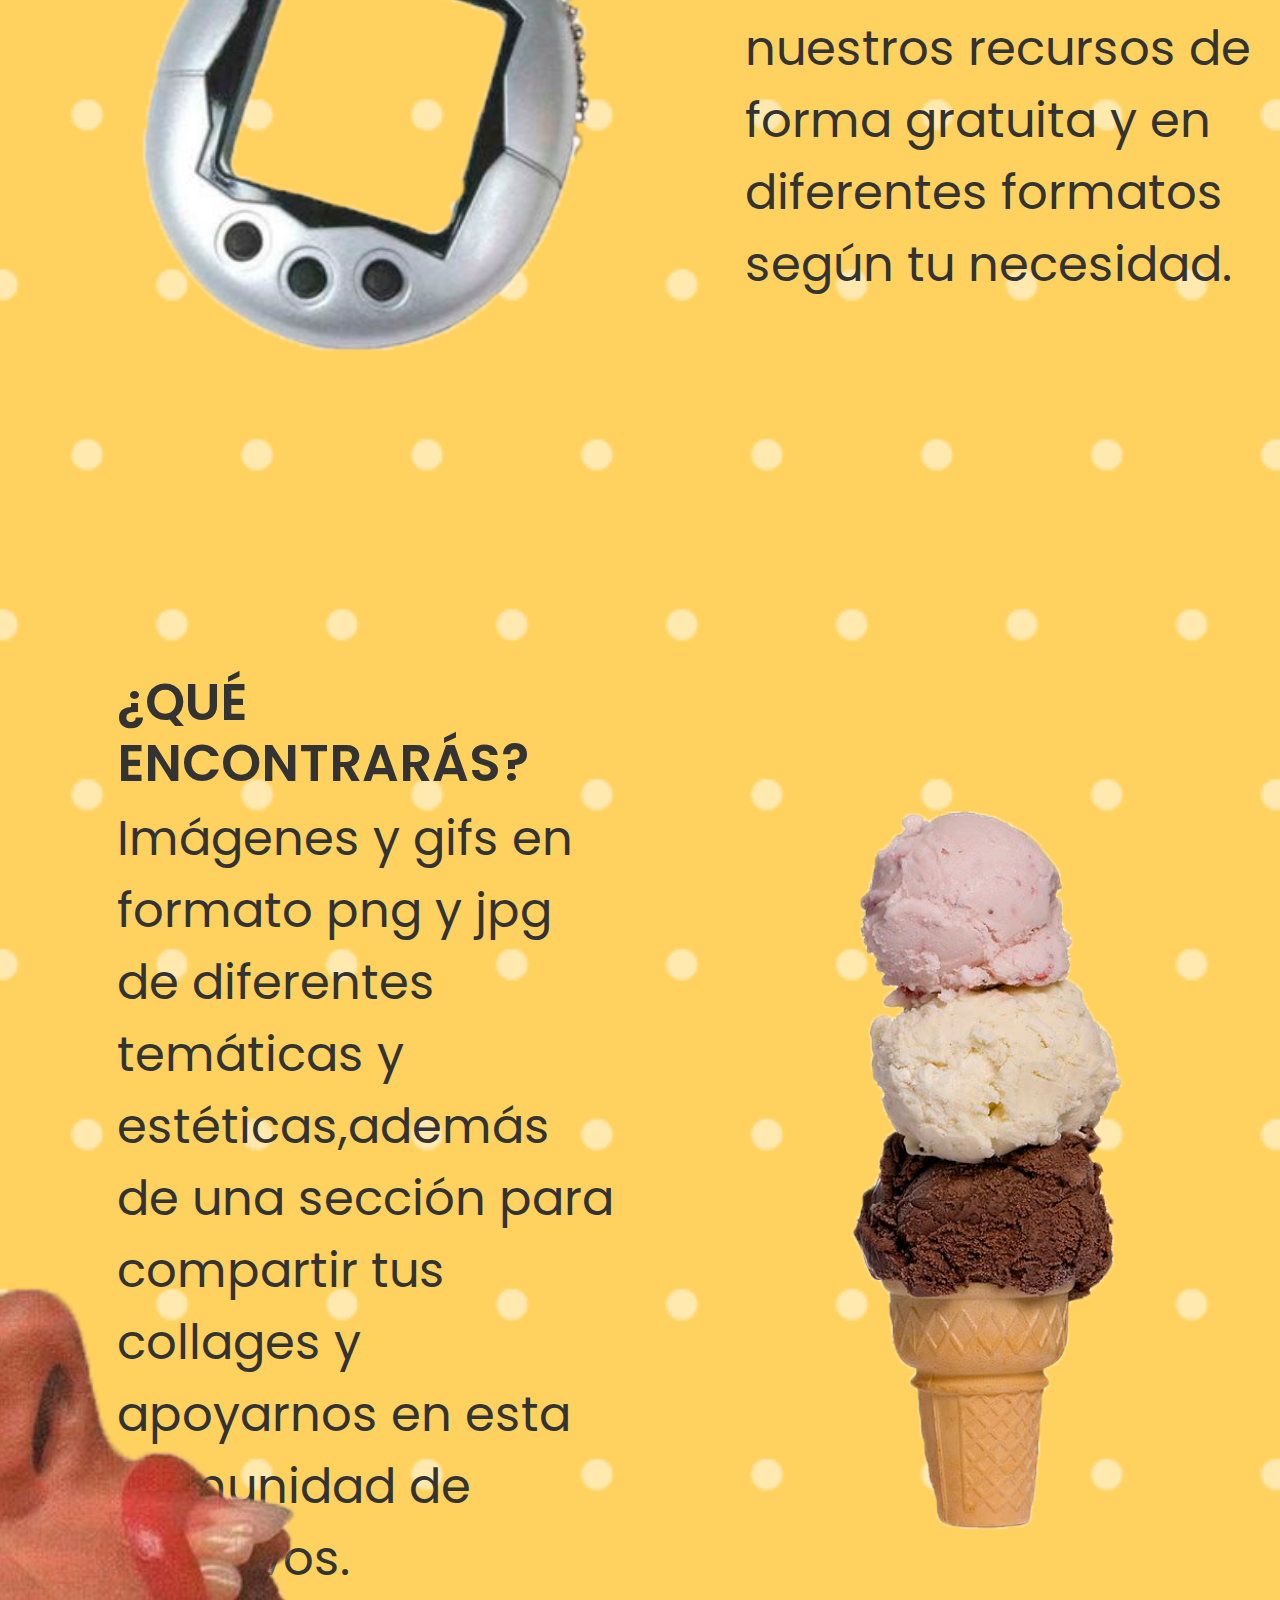
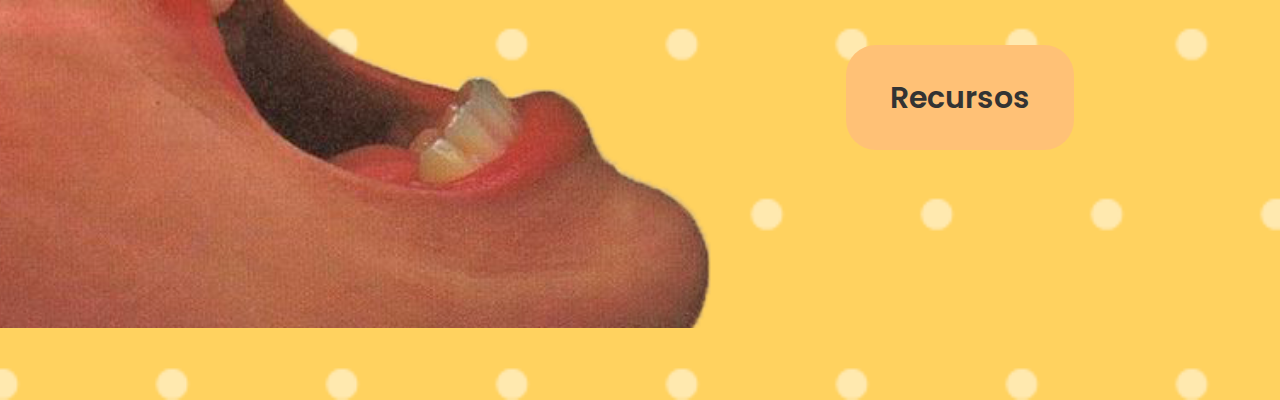
==== commit cb8d2229: "actualizacion" ====
--- a/views/home.html
+++ b/views/home.html
@@ -39,6 +39,9 @@
       </div>
       <div class="col-6 text-center">
         <img src="../images/home/helado.png" alt="helado" class="helado-image img-fluid">
+        <div class="text-center my-4">
+          <a href="../views/resources.html" class="btn boton-recursos">Recursos</a>
+        </div>
       </div>
     </div>
   </div>  
--- a/css/home.css
+++ b/css/home.css
@@ -116,6 +116,21 @@
     z-index: 1; /* Asegura que la imagen esté por encima del contenido */
     width: 100%;
 }
+.boton-recursos {
+    background-color: #FFC176; /* Color solicitado */
+    color: #333;
+    font-weight: 600;
+    border: none;
+    padding: 30px 44px; /* Aumenta el espacio interno */
+    font-size: 30px; /* Aumenta el tamaño del texto */
+    border-radius: 30px; /* Bordes redondeados opcionales */
+  }
+  
+  .boton-recursos:hover {
+    border: 3px solid #070706;
+    background-color: #D9955A; /* Color opcional para el hover */
+  }
+  
 .puntos-blancos-image {
     position: absolute; /* Fija la imagen de fondo para que siempre cubra la pantalla */
     top: 0;
@@ -136,7 +151,7 @@
       transform: translateX(0); /* Posición inicial */
     }
     50% {
-      transform: translateX(100px-100px); /* Posición a la mitad de la animación */
+      transform: translateX(100px); /* Posición a la mitad de la animación */
     }
     100% {
       transform: translateX(0); /* Regresa a la posición inicial */
@@ -258,6 +273,7 @@
         object-fit: cover; /* Asegura que cubra todo el contenedor */
         z-index: -1; /* Envía la imagen al fondo */
     }
+    
 }
 @media (min-width: 540px) and (max-width: 800px) { /* PARA PANTALLAS PEQUEÑAS A MEDIANAS (TABLETS) */
     .header-image {
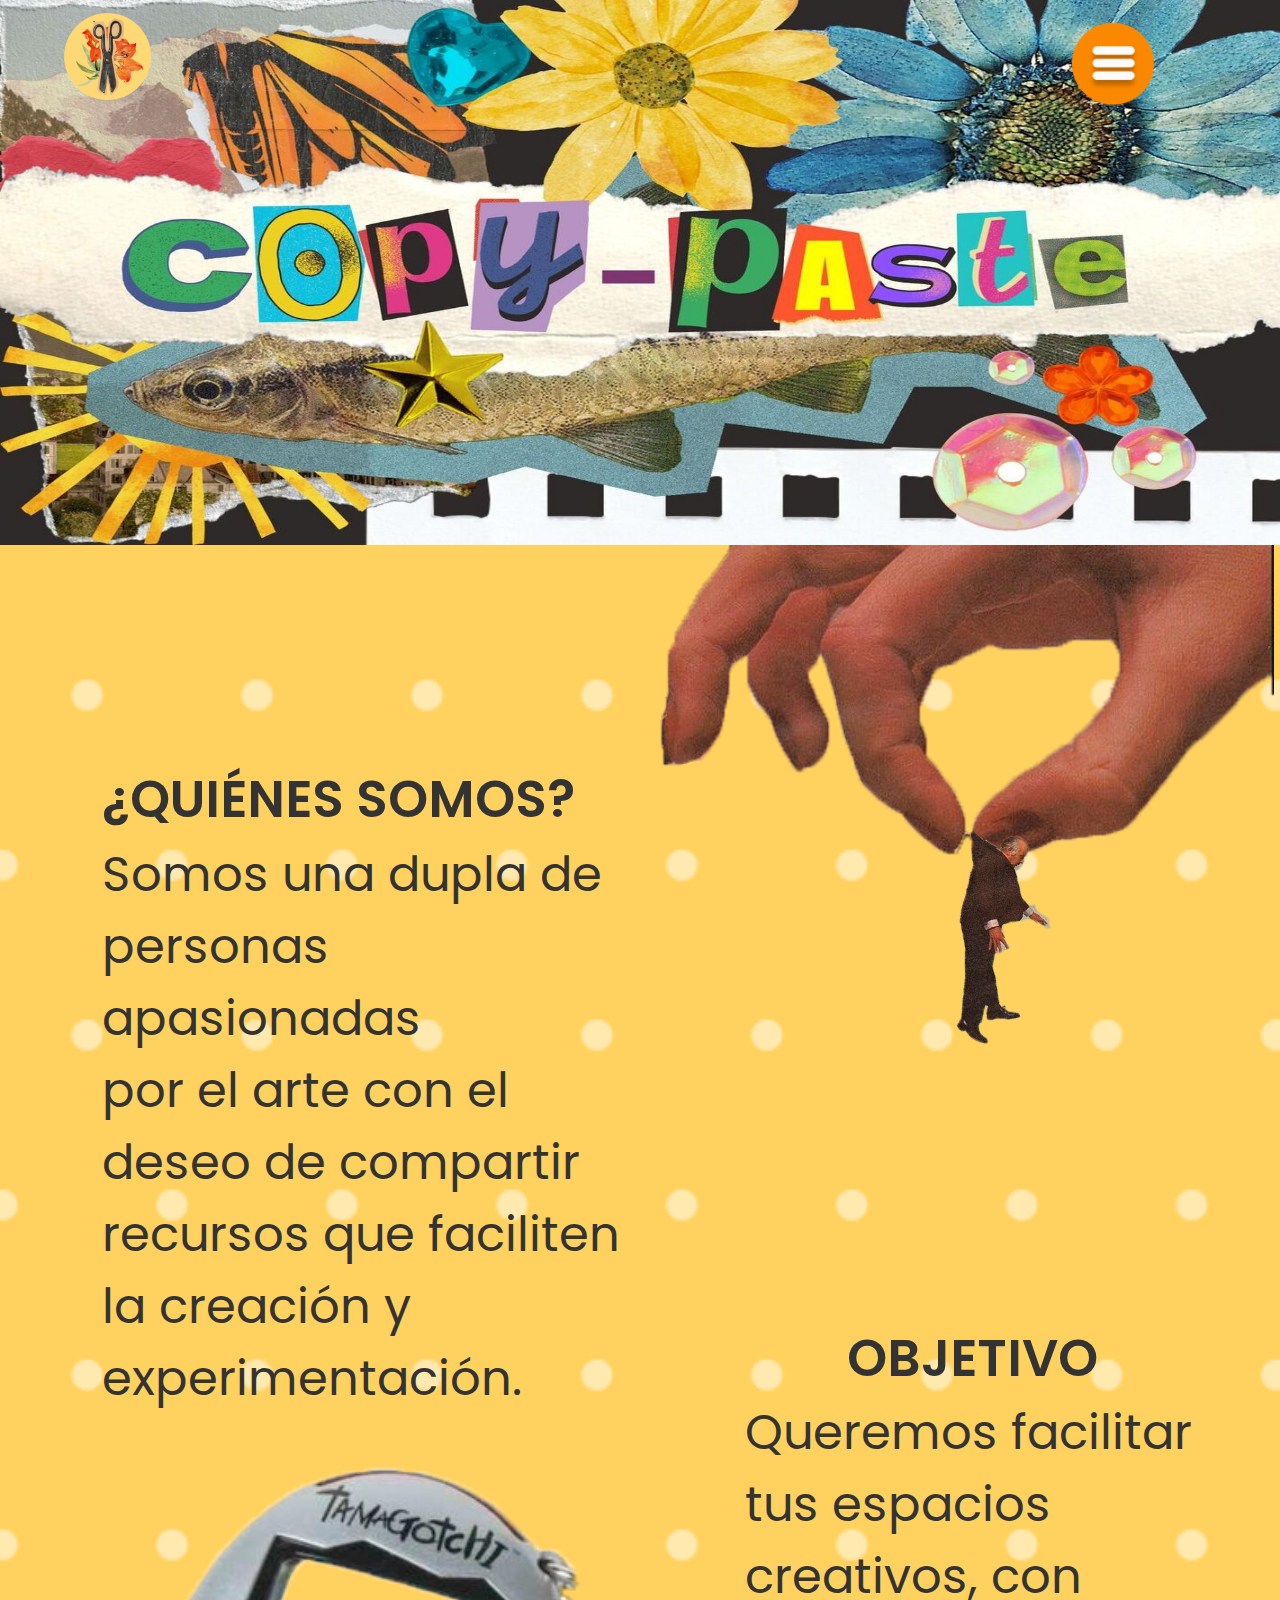
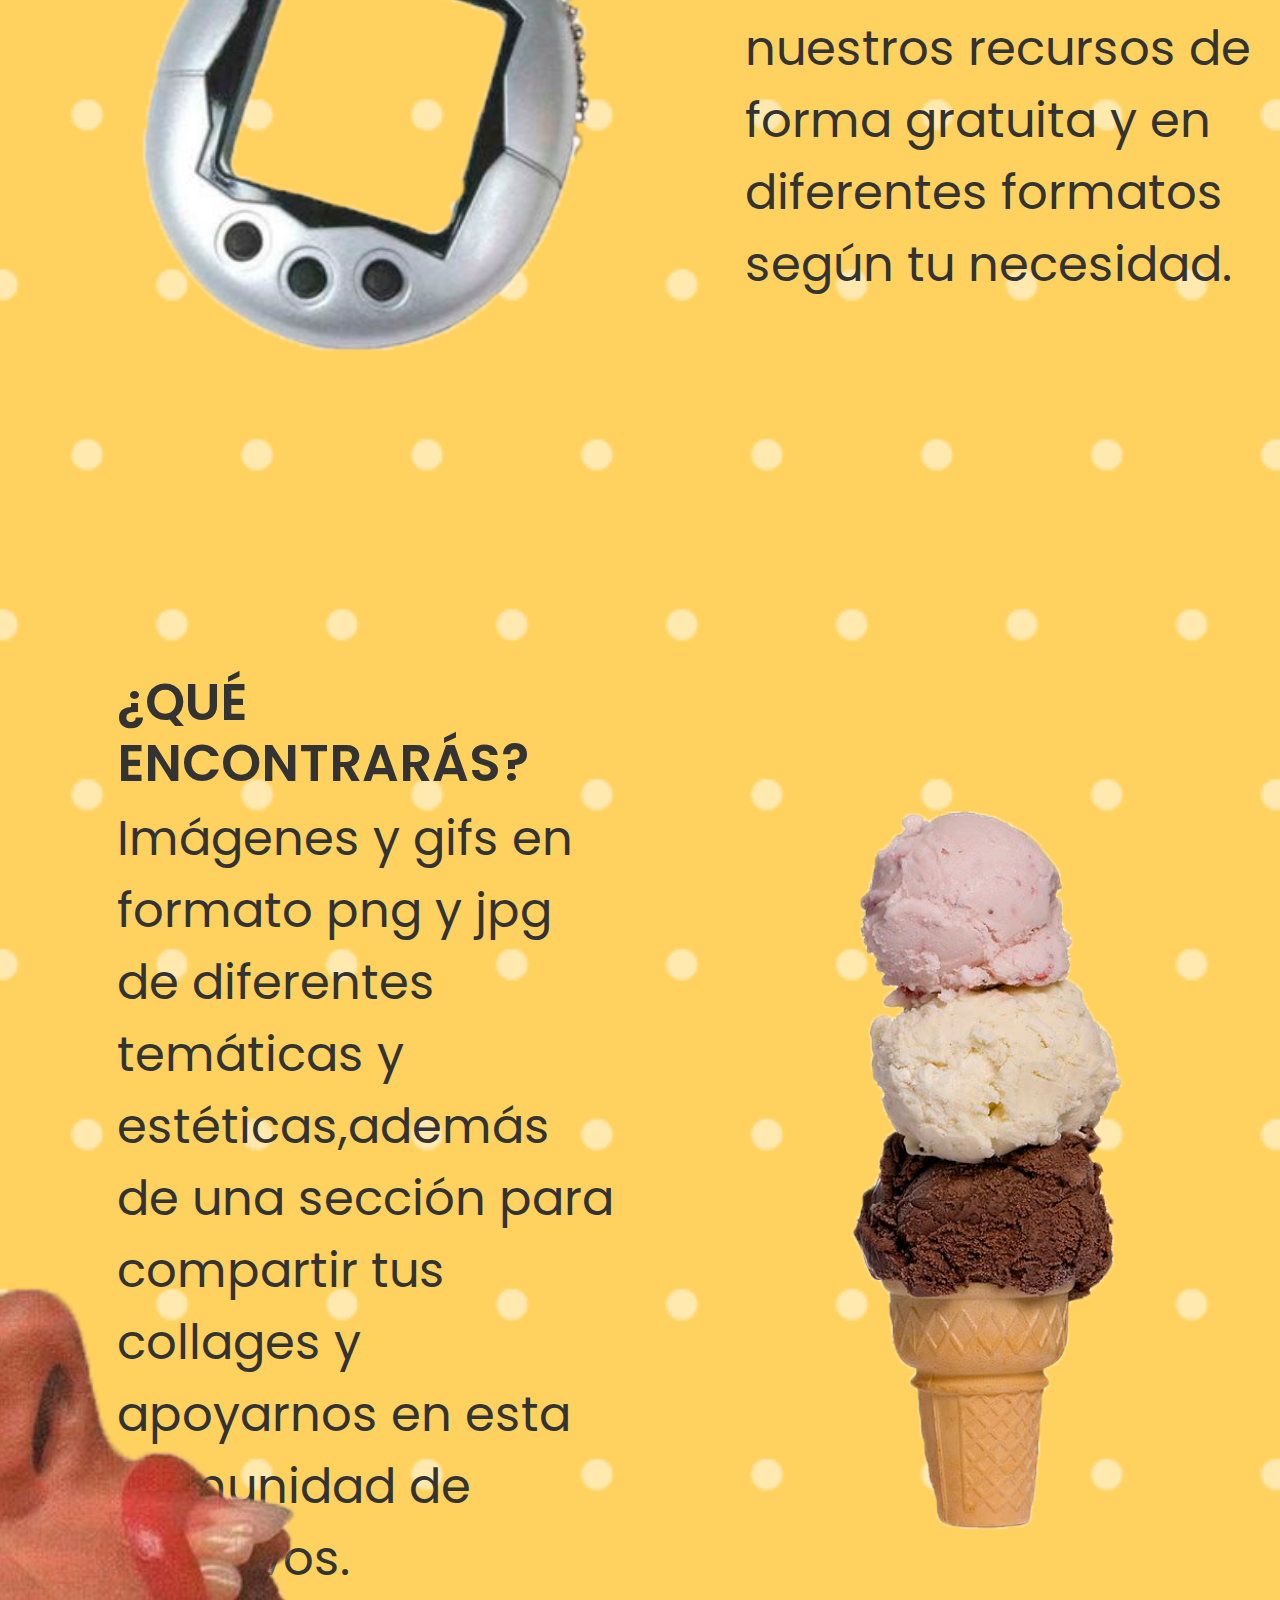
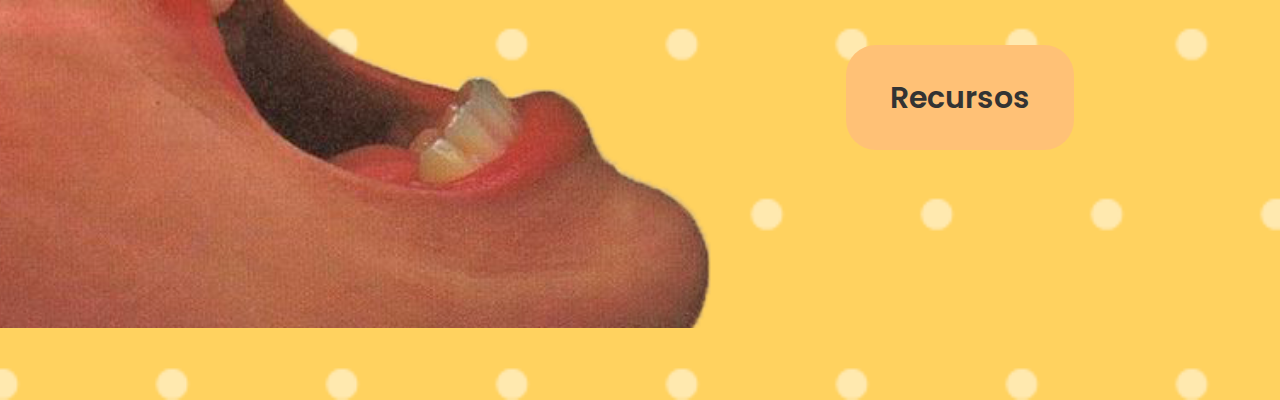
==== commit b6e8b6e6: "FINAL" ====
--- a/views/home.html
+++ b/views/home.html
@@ -5,6 +5,7 @@
   <meta name="viewport" content="width=device-width, initial-scale=1.0">
   <link rel="stylesheet" href="https://stackpath.bootstrapcdn.com/bootstrap/4.5.2/css/bootstrap.min.css"> <!-- Bootstrap CSS -->
   <link rel="stylesheet" href="../css/home.css"> <!-- Tu CSS personalizado -->
+  <link rel="stylesheet" href="../css/menu-styles.css">
   
 </head>
 <body>
@@ -14,6 +15,21 @@
     <div class="row">
       <!-- Imagen del encabezado -->
       <div class="col-12 p-0">
+        <div id="menu-placeholder"></div>
+
+        <script src="../js/menu-boton.js"></script>
+        <script>
+            // Cargar el menú dinámicamente
+            fetch('../components/menu-component.html')
+                .then(response => response.text())
+                .then(html => {
+                    document.getElementById('menu-placeholder').innerHTML = html;
+        
+                    // Llamar a la función de inicialización del menú
+                    initializeMenu();
+                })
+                .catch(error => console.error('Error cargando el menú:', error));
+        </script>
         <img src="../images/home/portada-paginaweb.jpg" alt="portada" class="header-image img-fluid w-100">
         <img src="../images/home/logo-collage.png" alt="logo" class="logo-image">
         <img src="../images/home/mano.png" alt="mano" class="mano-image img-fluid">
--- a/css/home.css
+++ b/css/home.css
@@ -34,7 +34,7 @@
 }
 .header-image {
     width: 100%;
-    height: 50vh;
+    height: 25%;
 }
 .logo-image{
     position:absolute;
@@ -66,8 +66,22 @@
     right: 11vw;
     top: 10vw;
     width: 30%;
-    transform: translate(80%, -38%)rotate(-20deg); 
-} 
+    transform: translate(80%, -38%)rotate(-20deg);
+    animation: mover-señor 10s ease-in-out;
+    animation-timing-function: cubic-bezier(0,0,1,1);
+    animation-iteration-count: 3;
+}
+@keyframes mover-señor{
+    30% {
+        transform: translate(-500px, 800px)rotate(-80deg); /* Movimiento a la posición final en forma de S */
+    }
+    60%{
+        transform: translate(500px,1900px)rotate(10deg);
+    }
+    100%{
+        transform: translate(-900px,2250px)rotate(-60deg); 
+    }
+}
 .objetivo{
     position: relative;
     padding-left: 15vw;
@@ -145,20 +159,6 @@
     z-index: -1; /* Mantén la imagen detrás del contenido */
 }
 
-/* Definir el movimiento en los keyframes */
-@keyframes mover-imagen {
-    0% {
-      transform: translateX(0); /* Posición inicial */
-    }
-    50% {
-      transform: translateX(100px); /* Posición a la mitad de la animación */
-    }
-    100% {
-      transform: translateX(0); /* Regresa a la posición inicial */
-    }
-  }
-
-
 /* DIMENSIONES */
 @media (min-width: 320px) and (max-width: 500px) { /* PARA PANTALLAS MUY PEQUEÑAS A PEQUEÑAS (MÓVILES) */
     .row {
--- a/css/menu-styles.css
+++ b/css/menu-styles.css
@@ -0,0 +1,156 @@
+@import url('https://fonts.googleapis.com/css2?family=Roboto:wght@400;700&display=swap');
+
+.menu-container {
+    position: absolute;
+    display: inline-block;
+    top: 20px;
+    right: 120px; /* Coloca el menú en la esquina derecha */
+    z-index: 1000;
+}
+
+.menu-icon {
+    width: 90px;
+    height: auto;
+    cursor: pointer;
+}
+
+.dropdown-menu {
+    text-align: center;
+    display: none;
+    position: absolute;
+    top: 100%;
+    right: 0;
+    background-color: rgba(255, 140, 0, 0.9);
+    width: 200px;
+    border-radius: 20px;
+    box-shadow: 0px 4px 8px rgba(0, 0, 0, 0.2);
+    overflow: hidden;
+    animation: slideDown 0.3s ease forwards;
+}
+
+.dropdown-item {
+    font-family: 'Roboto';
+    padding: 10px;
+    color: #ffffff;
+    text-decoration: none;
+    display: block;
+    font-weight: 600;
+    cursor: pointer;
+}
+
+.dropdown-item:hover {
+    background-color: #f8f7f7;
+}
+
+@keyframes slideDown {
+    from {
+        transform: translateY(-20px);
+        opacity: 0;
+    }
+    to {
+        transform: translateY(0);
+        opacity: 1;
+    }
+}
+
+.show-menu {
+    display: block;
+}
+
+/* Ajustes del submenú */
+.dropdown-item {
+    position: relative;
+}
+
+.dropdown-submenu {
+    background-color: rgba(255, 140, 0, 0.8);
+    border-radius: 15px;
+    margin-top: 15px;
+    overflow: hidden;
+    max-height: 0;
+    transition: max-height 0.3s ease-out;
+}
+
+.dropdown-item.show-submenu .dropdown-submenu {
+    display: block;
+    max-height: 150px;
+}
+
+.dropdown-submenu-item {
+    font-family: 'Roboto';
+    padding: 10px;
+    color: #ffffff;
+    text-decoration: none;
+    display: block;
+    font-weight: 600;
+    cursor: pointer;
+}
+
+.dropdown-submenu-item:hover {
+    background-color: #e6e6e6;
+    text-decoration: none;
+    color: black;
+}
+
+/* Media Queries para pantallas medianas */
+@media (max-width: 768px) {
+    .menu-icon {
+        width: 60px;
+    }
+
+    .dropdown-menu {
+        width: 100%;
+        left: 50%;
+        transform: translateX(-50%);
+        border-radius: 0;
+    }
+
+    .dropdown-item {
+        padding: 8px;
+        font-size: 0.9rem;
+    }
+}
+
+/* Media Queries para pantallas pequeñas */
+@media (max-width: 480px) {
+    .menu-container {
+        top: 10px; /* Ajusta ligeramente la posición superior */
+        right: 10px;
+    }
+
+    .menu-icon {
+        width: 50px;
+    }
+
+    .dropdown-item {
+        font-size: 0.8rem;
+        padding: 6px;
+    }
+
+    .dropdown-submenu-item {
+        font-size: 0.8rem;
+        padding: 6px;
+    }
+}
+
+
+
+
+
+
+
+
+
+
+
+
+
+
+
+
+
+
+
+
+
+
